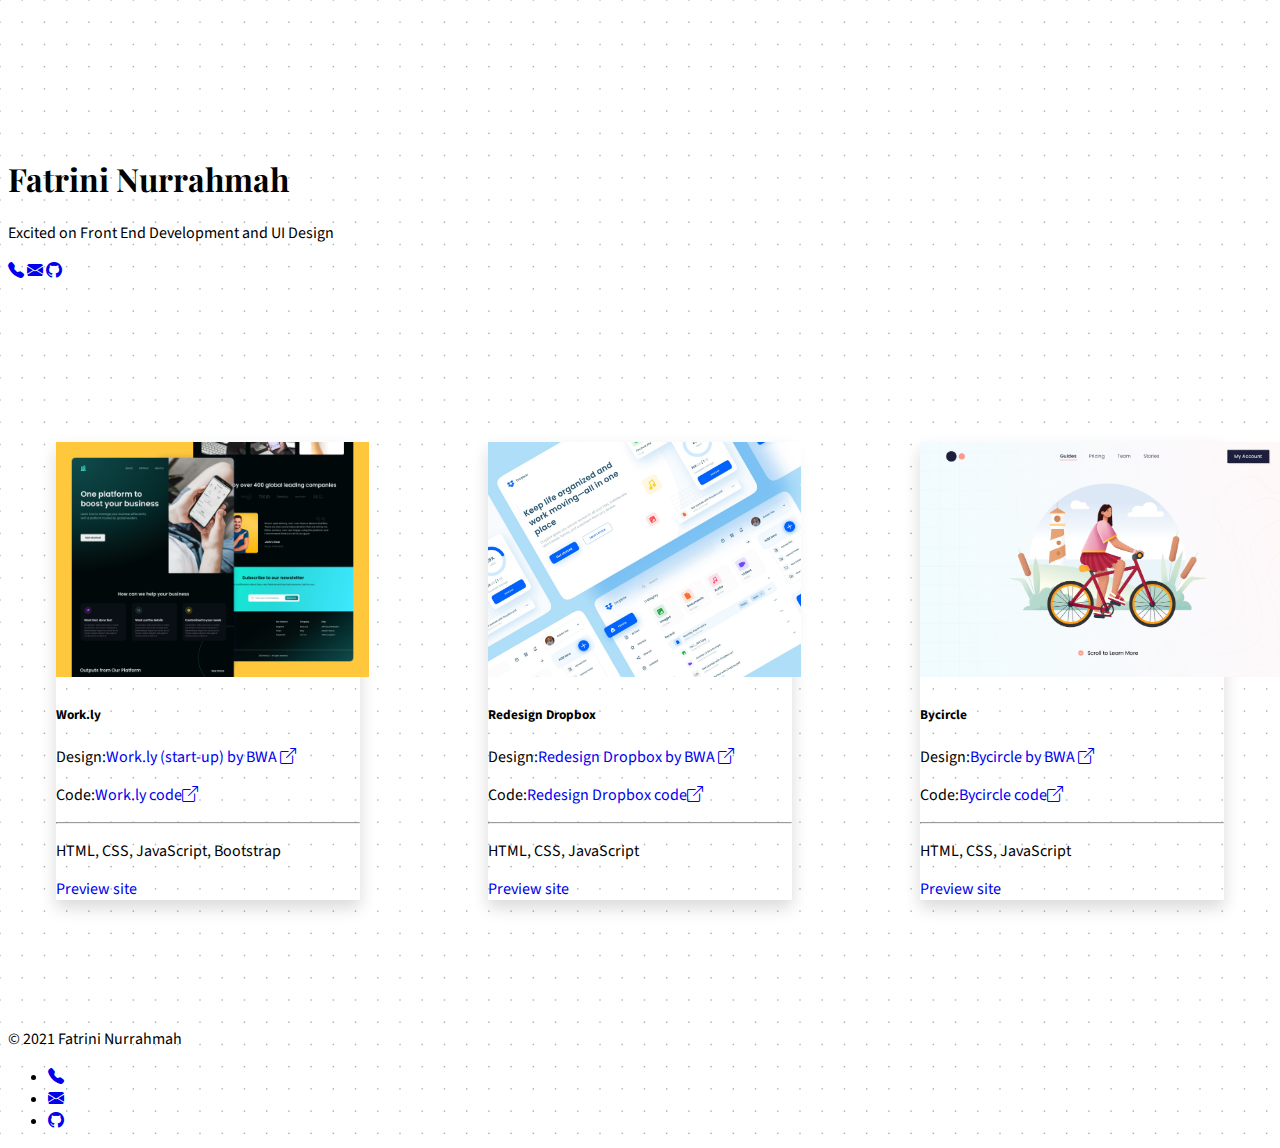
==== index.html @ ceedaf30 "change background image" ====
<!DOCTYPE html>
<html lang="en">
  <head>
    <meta charset="UTF-8" />
    <meta http-equiv="X-UA-Compatible" content="IE=edge" />
    <meta name="viewport" content="width=device-width, initial-scale=1.0" />
    <title>fnurrahmah125</title>

    <!---------- Styles ---------->

    <!-- Bootstrap -->
    <link href="https://cdn.jsdelivr.net/npm/bootstrap@5.1.3/dist/css/bootstrap.min.css" rel="stylesheet" integrity="sha384-1BmE4kWBq78iYhFldvKuhfTAU6auU8tT94WrHftjDbrCEXSU1oBoqyl2QvZ6jIW3" crossorigin="anonymous" />
    <link rel="stylesheet" href="https://cdn.jsdelivr.net/npm/bootstrap-icons@1.7.1/font/bootstrap-icons.css" />

    <!-- Fonts Google -->
    <link rel="preconnect" href="https://fonts.googleapis.com" />
    <link rel="preconnect" href="https://fonts.gstatic.com" crossorigin />
    <link href="https://fonts.googleapis.com/css2?family=Playfair+Display:wght@400;500;600;700;800&display=swap" rel="stylesheet" />

    <link rel="preconnect" href="https://fonts.googleapis.com" />
    <link rel="preconnect" href="https://fonts.gstatic.com" crossorigin />
    <link href="https://fonts.googleapis.com/css2?family=Source+Sans+Pro:wght@300;400;600;700&display=swap" rel="stylesheet" />

    <!-- Custom Styles -->
    <link rel="stylesheet" href="styles.css" />
  </head>
  <body>
    <!-- Heroes -->
    <div class="container">
      <div class="heroes px-4 text-center">
        <h1 class="display-5 fw-bold">Fatrini Nurrahmah</h1>
        <div class="col-lg-6 mx-auto">
          <p class="lead mb-4">Excited on Front End Development and UI Design</p>
          <a href="https://wa.me/6285864042799">
            <i class="bi bi-telephone-fill fs-4 me-3 text-dark"></i>
          </a>
          <a href="#">
            <i class="bi bi-envelope-fill fs-4 me-3 text-dark"></i>
          </a>
          <a href="https://github.com/fnurrahmah125">
            <i class="bi bi-github fs-4 text-dark"></i>
          </a>
        </div>
      </div>
    </div>

    <!-- Cards -->
    <div class="container cards">
      <div class="card" style="width: 19rem">
        <img src="assets/Work.ly.jpg" class="card-img-top" alt="bycircle image" />
        <div class="card-body">
          <h5 class="card-title fw-bold">Work.ly</h5>
          <p>
            Design:<a href="https://www.figma.com/file/ilFYM1iRiOFVlTowpqP0tb/Work.ly-start-up" class="ms-2" target="_blank">Work.ly (start-up) by BWA <i class="bi bi-box-arrow-up-right ms-2"></i></a>
          </p>
          <p>
            Code:<a href="https://github.com/fnurrahmah125/workly" class="ms-2" target="_blank">Work.ly code<i class="bi bi-box-arrow-up-right ms-2"></i></a>
          </p>
          <hr />
          <p class="text-muted">HTML, CSS, JavaScript, Bootstrap</p>

          <a href="https://fnurrahmah125.github.io/workly/" class="btn btn-dark" target="_blank">Preview site</a>
        </div>
      </div>

      <div class="card" style="width: 19rem">
        <img src="assets/Shot.jpg" class="card-img-top" alt="work.ly image" />
        <div class="card-body">
          <h5 class="card-title fw-bold">Redesign Dropbox</h5>
          <p>
            Design:<a href="https://www.figma.com/file/mMSsgN4E2mw4i9N7wMUj1x/PX-Team---Redesign-Dropbox?node-id=10%3A2" class="ms-2" target="_blank">Redesign Dropbox by BWA <i class="bi bi-box-arrow-up-right ms-2"></i></a>
          </p>
          <p>
            Code:<a href="https://github.com/fnurrahmah125/redesign-dropbox" class="ms-2" target="_blank">Redesign Dropbox code<i class="bi bi-box-arrow-up-right ms-2"></i></a>
          </p>
          <hr />
          <p class="text-muted">HTML, CSS, JavaScript</p>

          <a href="https://fnurrahmah125.github.io/redesign-dropbox/" class="btn btn-dark" target="_blank">Preview site</a>
        </div>
      </div>

      <div class="card" style="width: 19rem">
        <img src="assets/bycircle.jpg" class="card-img-top" alt="work.ly image" />
        <div class="card-body">
          <h5 class="card-title fw-bold">Bycircle</h5>
          <p>
            Design:<a href="https://www.figma.com/file/HH1yiuI18GjoCxsSeytCXv/ByCircle?node-id=1%3A2" class="ms-2" target="_blank">Bycircle by BWA <i class="bi bi-box-arrow-up-right ms-2"></i></a>
          </p>
          <p>
            Code:<a href="https://github.com/fnurrahmah125/bycircle" class="ms-2" target="_blank">Bycircle code<i class="bi bi-box-arrow-up-right ms-2"></i></a>
          </p>
          <hr />
          <p class="text-muted">HTML, CSS, JavaScript</p>

          <a href="https://fnurrahmah125.github.io/bycircle/" class="btn btn-dark" target="_blank">Preview site</a>
        </div>
      </div>
    </div>

    <!-- Footer -->
    <div class="container">
      <footer class="d-flex flex-wrap justify-content-between align-items-center py-3 my-4 border-top">
        <div class="col-md-4 d-flex align-items-center">
          <!-- Logo -->
          <!-- <a href="/" class="mb-3 me-2 mb-md-0 text-muted text-decoration-none lh-1">
            <svg class="bi" width="30" height="24"><use xlink:href="#bootstrap" /></svg>
          </a> -->
          <span class="">&copy; 2021 Fatrini Nurrahmah</span>
        </div>

        <ul class="nav col-md-4 justify-content-end list-unstyled d-flex">
          <li class="ms-3">
            <a href="https://wa.me/6285864042799"><i class="bi bi-telephone-fill text-dark"></i></a>
          </li>
          <li class="ms-3">
            <a href="#"><i class="bi bi-envelope-fill text-dark"></i></a>
          </li>
          <li class="ms-3">
            <a href="https://github.com/fnurrahmah125"><i class="bi bi-github text-dark"></i></a>
          </li>
        </ul>
      </footer>
    </div>

    <!-- Script -->
    <script src="script.js"></script>
    <script src="https://cdn.jsdelivr.net/npm/bootstrap@5.1.3/dist/js/bootstrap.bundle.min.js" integrity="sha384-ka7Sk0Gln4gmtz2MlQnikT1wXgYsOg+OMhuP+IlRH9sENBO0LRn5q+8nbTov4+1p" crossorigin="anonymous"></script>
  </body>
</html>
---- styles.css ----
body {
  font-family: "Source Sans Pro", sans-serif;
  background-image: url(assets/dot-grid.png);
}

body h1 {
  font-family: "Playfair Display", serif;
}

body a {
  text-decoration: none;
}

.heroes {
  padding-top: 8rem;
  padding-bottom: 10rem;
}

.cards {
  display: flex;
  justify-content: center;
  gap: 2rem;
  flex-wrap: wrap;
  padding-bottom: 8rem;
}

.cards .card {
  transition: 0.5s;
}

.cards .card {
  box-shadow: 0 0.5rem 1rem rgba(0, 0, 0, 0.15);
}

.cards .card:hover {
  box-shadow: 0 1rem 2rem rgba(0, 0, 0, 0.175);
}

.cards .card .card-img-top {
  height: 235px;
  object-fit: cover;
}

@media (min-width: 576px) {
  .cards {
    justify-content: space-around;
  }
}
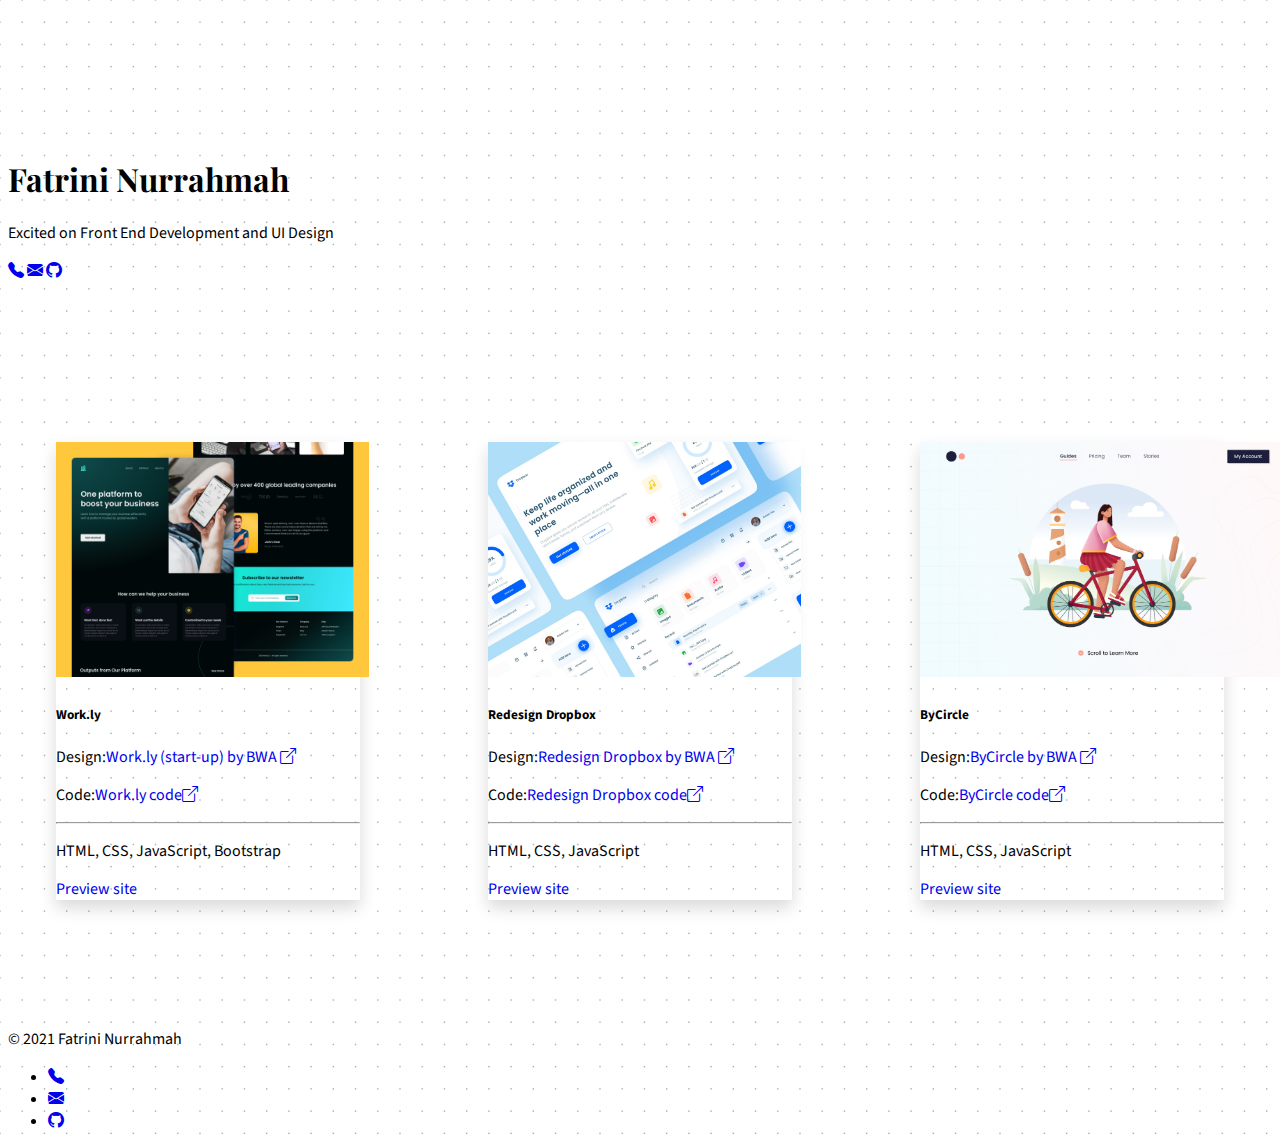
==== commit ecfee253: "change bycircle title" ====
--- a/index.html
+++ b/index.html
@@ -83,12 +83,12 @@
       <div class="card" style="width: 19rem">
         <img src="assets/bycircle.jpg" class="card-img-top" alt="work.ly image" />
         <div class="card-body">
-          <h5 class="card-title fw-bold">Bycircle</h5>
+          <h5 class="card-title fw-bold">ByCircle</h5>
           <p>
-            Design:<a href="https://www.figma.com/file/HH1yiuI18GjoCxsSeytCXv/ByCircle?node-id=1%3A2" class="ms-2" target="_blank">Bycircle by BWA <i class="bi bi-box-arrow-up-right ms-2"></i></a>
+            Design:<a href="https://www.figma.com/file/HH1yiuI18GjoCxsSeytCXv/ByCircle?node-id=1%3A2" class="ms-2" target="_blank">ByCircle by BWA <i class="bi bi-box-arrow-up-right ms-2"></i></a>
           </p>
           <p>
-            Code:<a href="https://github.com/fnurrahmah125/bycircle" class="ms-2" target="_blank">Bycircle code<i class="bi bi-box-arrow-up-right ms-2"></i></a>
+            Code:<a href="https://github.com/fnurrahmah125/bycircle" class="ms-2" target="_blank">ByCircle code<i class="bi bi-box-arrow-up-right ms-2"></i></a>
           </p>
           <hr />
           <p class="text-muted">HTML, CSS, JavaScript</p>
@@ -102,10 +102,6 @@
     <div class="container">
       <footer class="d-flex flex-wrap justify-content-between align-items-center py-3 my-4 border-top">
         <div class="col-md-4 d-flex align-items-center">
-          <!-- Logo -->
-          <!-- <a href="/" class="mb-3 me-2 mb-md-0 text-muted text-decoration-none lh-1">
-            <svg class="bi" width="30" height="24"><use xlink:href="#bootstrap" /></svg>
-          </a> -->
           <span class="">&copy; 2021 Fatrini Nurrahmah</span>
         </div>
 
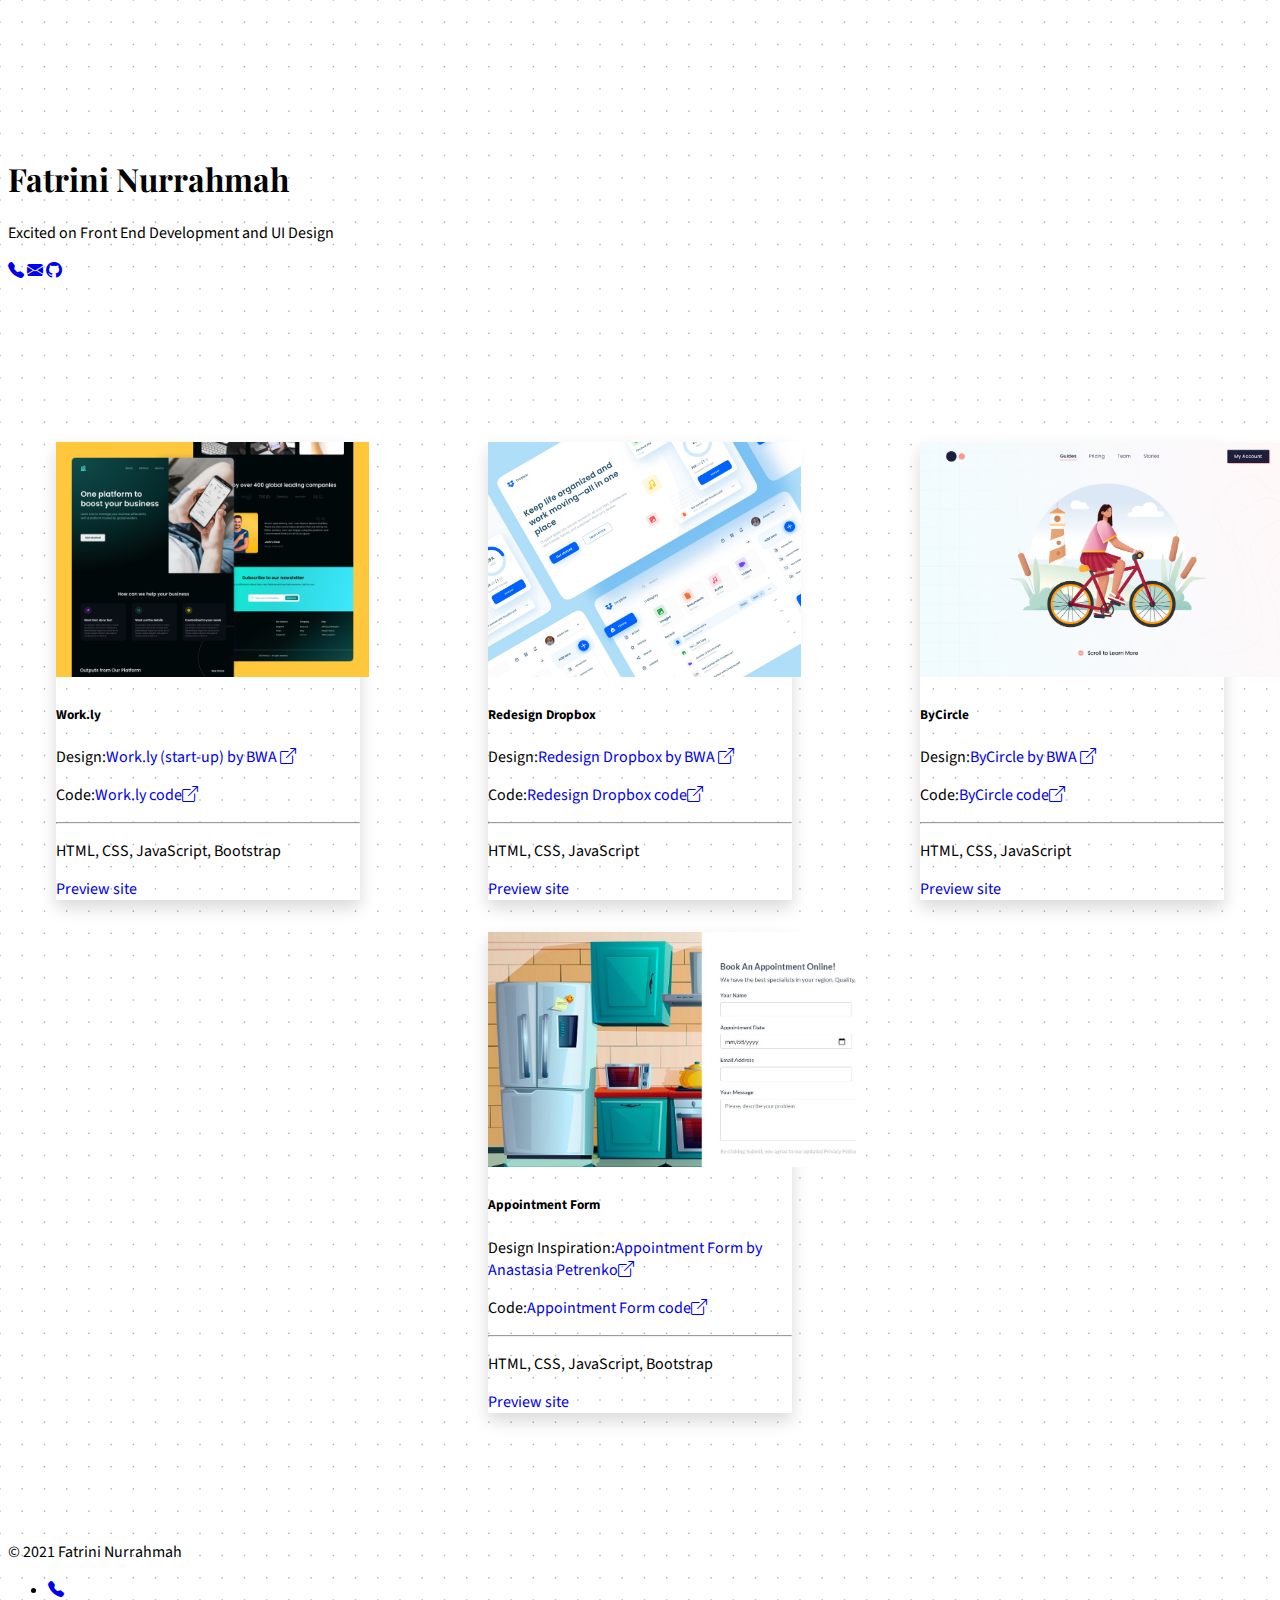
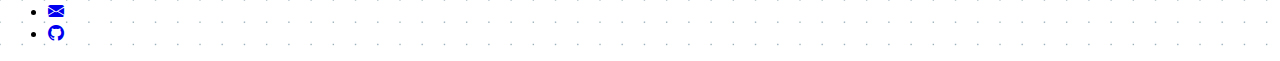
==== commit b8e869ab: "add appointment form" ====
--- a/index.html
+++ b/index.html
@@ -96,6 +96,28 @@
           <a href="https://fnurrahmah125.github.io/bycircle/" class="btn btn-dark" target="_blank">Preview site</a>
         </div>
       </div>
+
+      <div class="card" style="width: 19rem">
+        <img src="assets/appointment.jpg" class="card-img-top" alt="appointment form image" />
+        <div class="card-body">
+          <h5 class="card-title fw-bold">Appointment Form</h5>
+          <p>
+            Design Inspiration:<a
+              href="https://dribbble.com/shots/15126161-Appointment-form?utm_source=Clipboard_Shot&utm_campaign=AnnastasiiaP2018&utm_content=Appointment%20form&utm_medium=Social_Share&utm_source=Clipboard_Shot&utm_campaign=AnnastasiiaP2018&utm_content=Appointment%20form&utm_medium=Social_Share"
+              class="ms-2"
+              target="_blank"
+              >Appointment Form by Anastasia Petrenko<i class="bi bi-box-arrow-up-right ms-2"></i
+            ></a>
+          </p>
+          <p>
+            Code:<a href="https://github.com/fnurrahmah125/appointment-form" class="ms-2" target="_blank">Appointment Form code<i class="bi bi-box-arrow-up-right ms-2"></i></a>
+          </p>
+          <hr />
+          <p class="text-muted">HTML, CSS, JavaScript, Bootstrap</p>
+
+          <a href="https://fnurrahmah125.github.io/appointment-form/" class="btn btn-dark" target="_blank">Preview site</a>
+        </div>
+      </div>
     </div>
 
     <!-- Footer -->
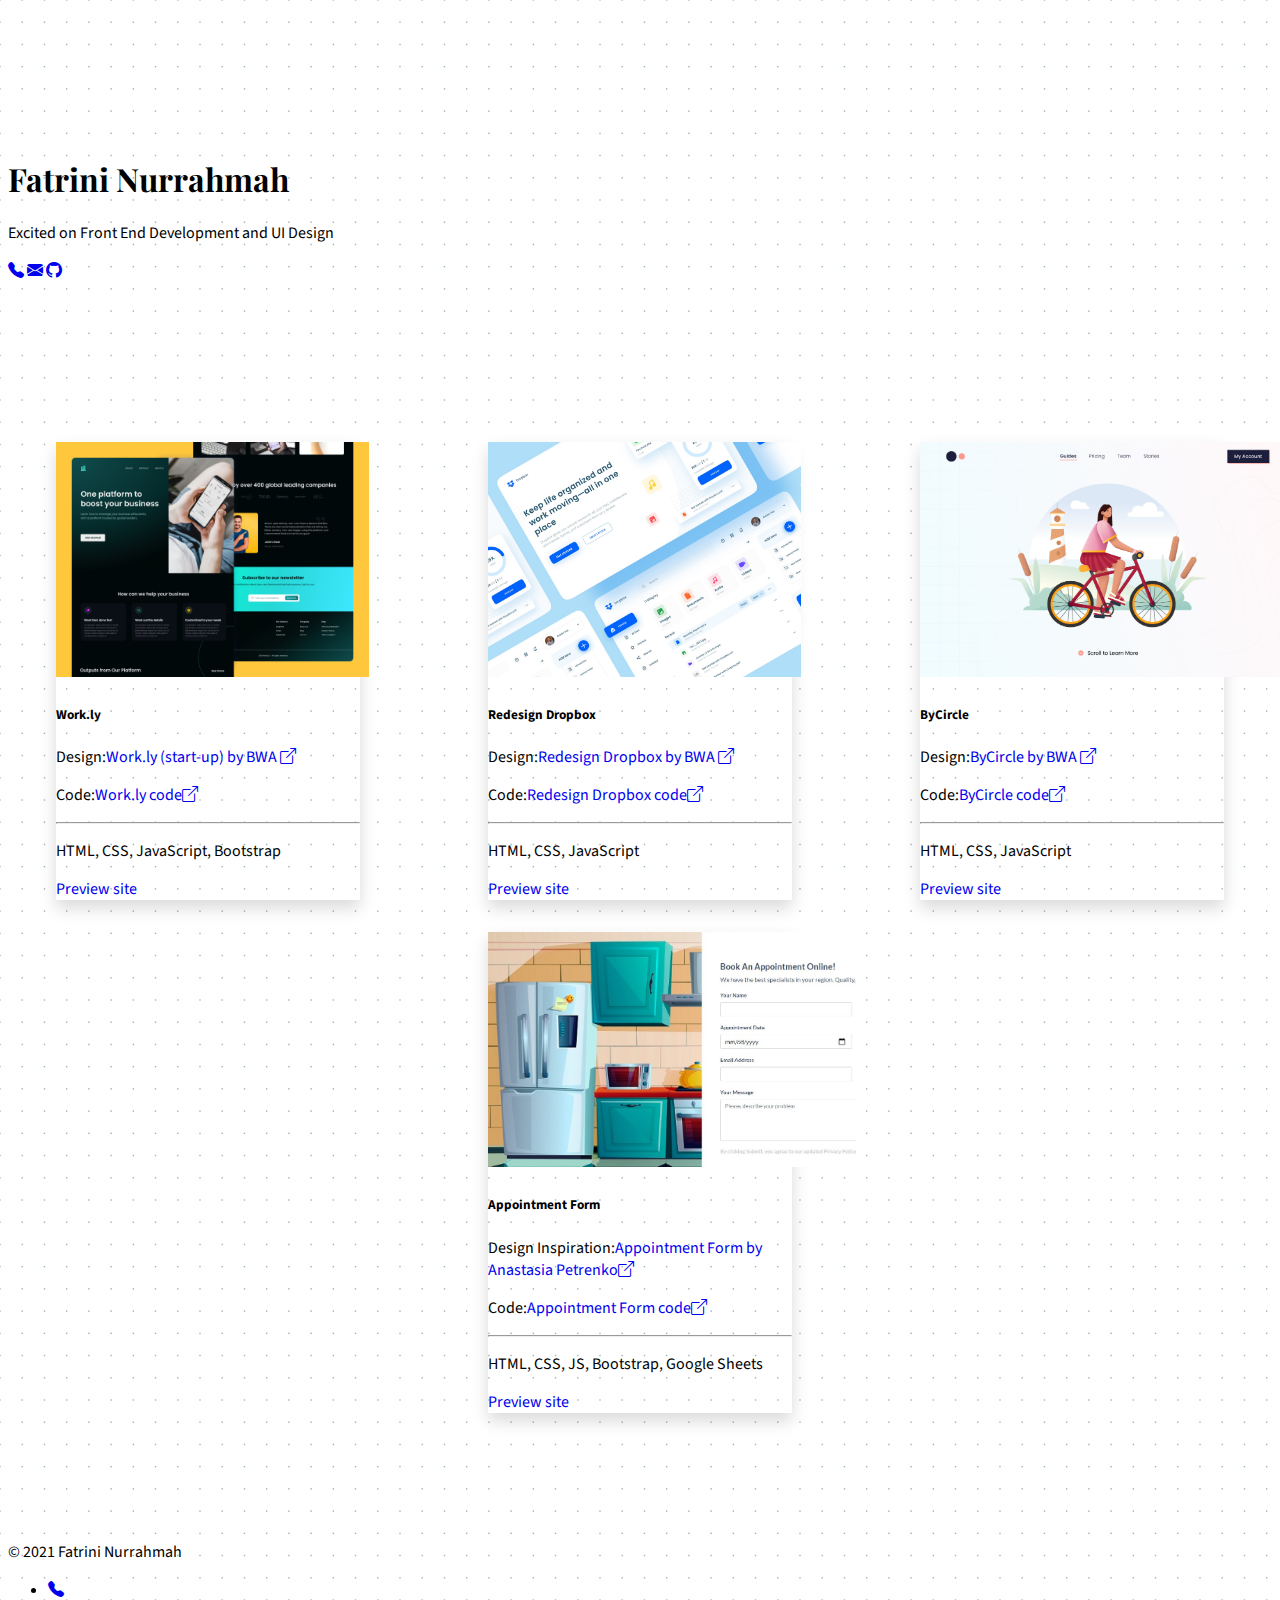
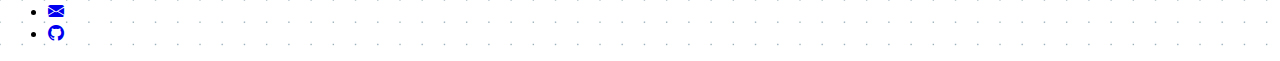
==== commit 6037c94b: "modify fourth card tech list" ====
--- a/index.html
+++ b/index.html
@@ -113,7 +113,7 @@
             Code:<a href="https://github.com/fnurrahmah125/appointment-form" class="ms-2" target="_blank">Appointment Form code<i class="bi bi-box-arrow-up-right ms-2"></i></a>
           </p>
           <hr />
-          <p class="text-muted">HTML, CSS, JavaScript, Bootstrap</p>
+          <p class="text-muted">HTML, CSS, JS, Bootstrap, Google Sheets</p>
 
           <a href="https://fnurrahmah125.github.io/appointment-form/" class="btn btn-dark" target="_blank">Preview site</a>
         </div>
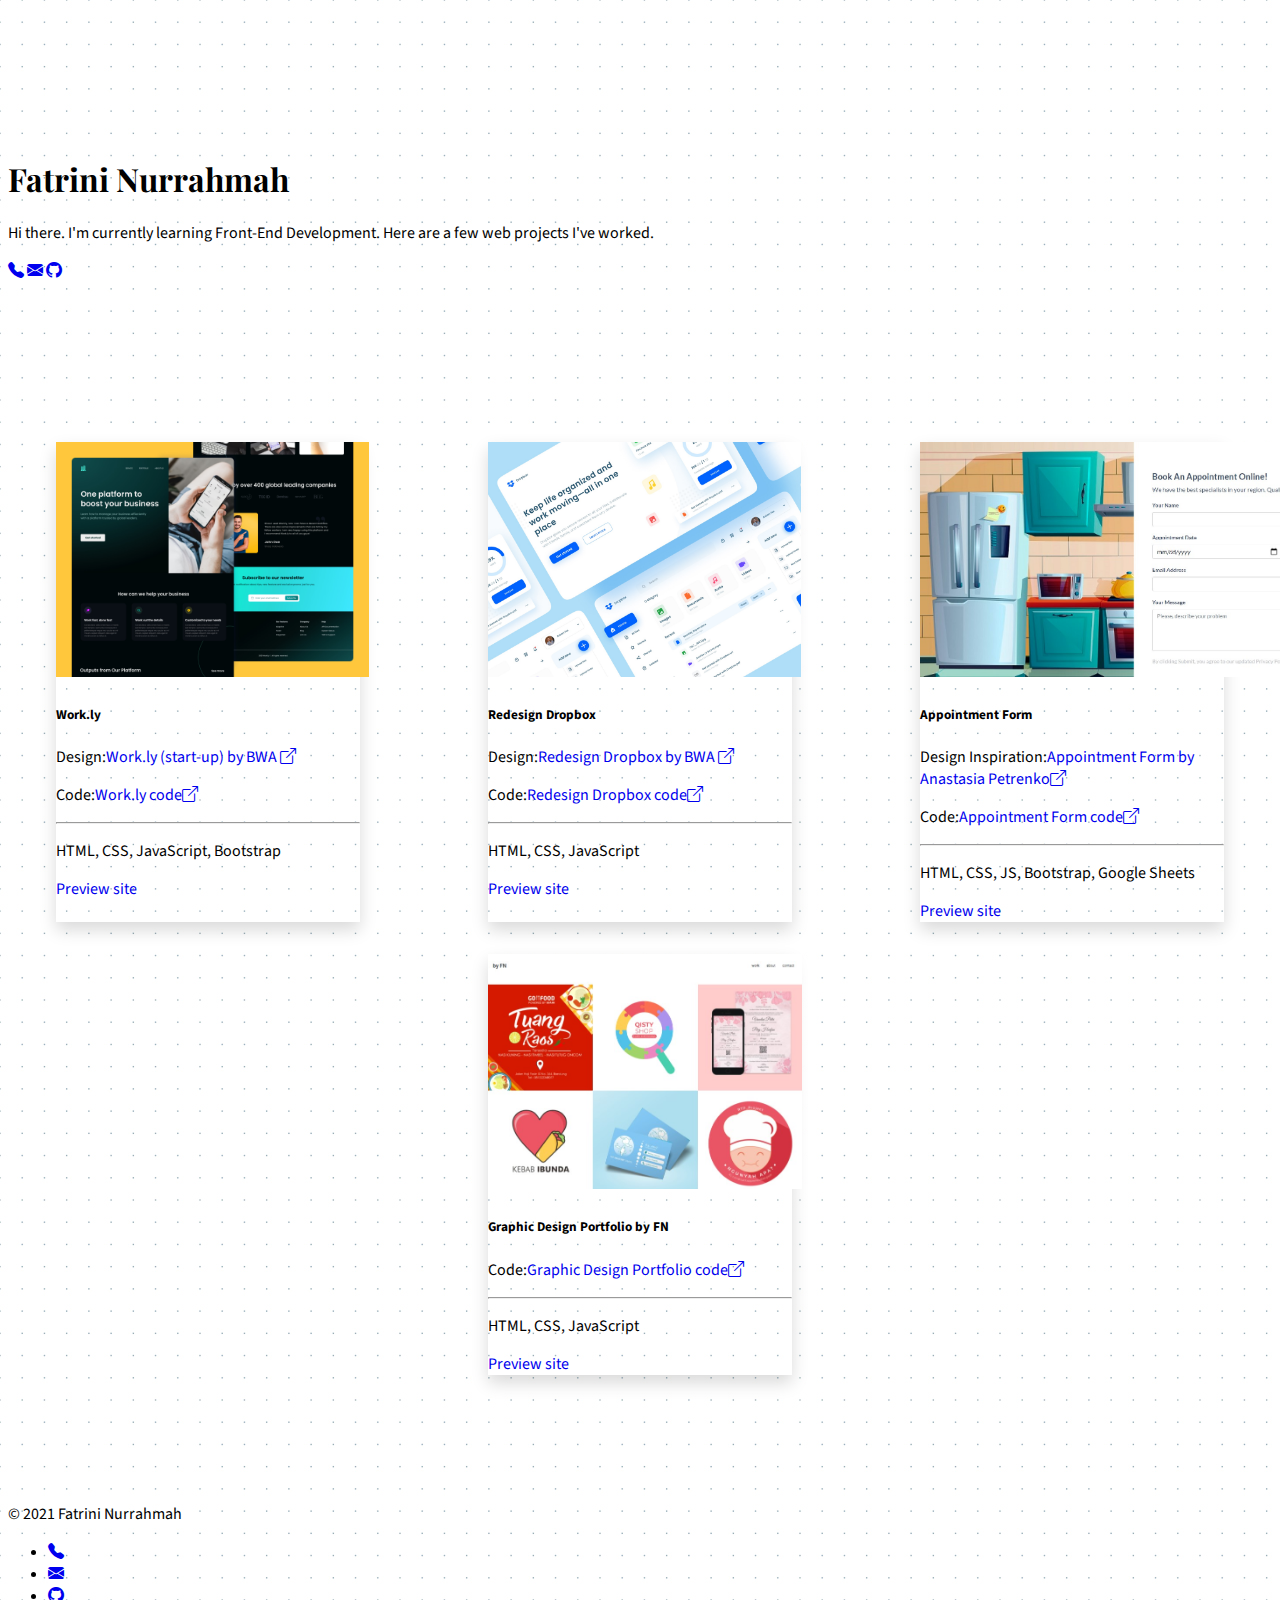
==== commit d74d2295: "add new card" ====
--- a/index.html
+++ b/index.html
@@ -23,6 +23,9 @@
 
     <!-- Custom Styles -->
     <link rel="stylesheet" href="styles.css" />
+
+    <!-- Favicon -->
+    <link rel="icon" href="assets/logo.png" />
   </head>
   <body>
     <!-- Heroes -->
@@ -30,7 +33,7 @@
       <div class="heroes px-4 text-center">
         <h1 class="display-5 fw-bold">Fatrini Nurrahmah</h1>
         <div class="col-lg-6 mx-auto">
-          <p class="lead mb-4">Excited on Front End Development and UI Design</p>
+          <p class="lead mb-4">Hi there. I'm currently learning Front-End Development. Here are a few web projects I've worked.</p>
           <a href="https://wa.me/6285864042799">
             <i class="bi bi-telephone-fill fs-4 me-3 text-dark"></i>
           </a>
@@ -81,23 +84,6 @@
       </div>
 
       <div class="card" style="width: 19rem">
-        <img src="assets/bycircle.jpg" class="card-img-top" alt="work.ly image" />
-        <div class="card-body">
-          <h5 class="card-title fw-bold">ByCircle</h5>
-          <p>
-            Design:<a href="https://www.figma.com/file/HH1yiuI18GjoCxsSeytCXv/ByCircle?node-id=1%3A2" class="ms-2" target="_blank">ByCircle by BWA <i class="bi bi-box-arrow-up-right ms-2"></i></a>
-          </p>
-          <p>
-            Code:<a href="https://github.com/fnurrahmah125/bycircle" class="ms-2" target="_blank">ByCircle code<i class="bi bi-box-arrow-up-right ms-2"></i></a>
-          </p>
-          <hr />
-          <p class="text-muted">HTML, CSS, JavaScript</p>
-
-          <a href="https://fnurrahmah125.github.io/bycircle/" class="btn btn-dark" target="_blank">Preview site</a>
-        </div>
-      </div>
-
-      <div class="card" style="width: 19rem">
         <img src="assets/appointment.jpg" class="card-img-top" alt="appointment form image" />
         <div class="card-body">
           <h5 class="card-title fw-bold">Appointment Form</h5>
@@ -116,6 +102,21 @@
           <p class="text-muted">HTML, CSS, JS, Bootstrap, Google Sheets</p>
 
           <a href="https://fnurrahmah125.github.io/appointment-form/" class="btn btn-dark" target="_blank">Preview site</a>
+        </div>
+      </div>
+
+      <div class="card" style="width: 19rem">
+        <img src="assets/byfn.jpg" class="card-img-top" alt="appointment form image" />
+        <div class="card-body">
+          <h5 class="card-title fw-bold">Graphic Design Portfolio by FN</h5>
+
+          <p>
+            Code:<a href="https://github.com/fnurrahmah125/byfn" class="ms-2" target="_blank">Graphic Design Portfolio code<i class="bi bi-box-arrow-up-right ms-2"></i></a>
+          </p>
+          <hr />
+          <p class="text-muted">HTML, CSS, JavaScript</p>
+
+          <a href="https://fnurrahmah125.github.io/byfn/" class="btn btn-dark" target="_blank">Preview site</a>
         </div>
       </div>
     </div>
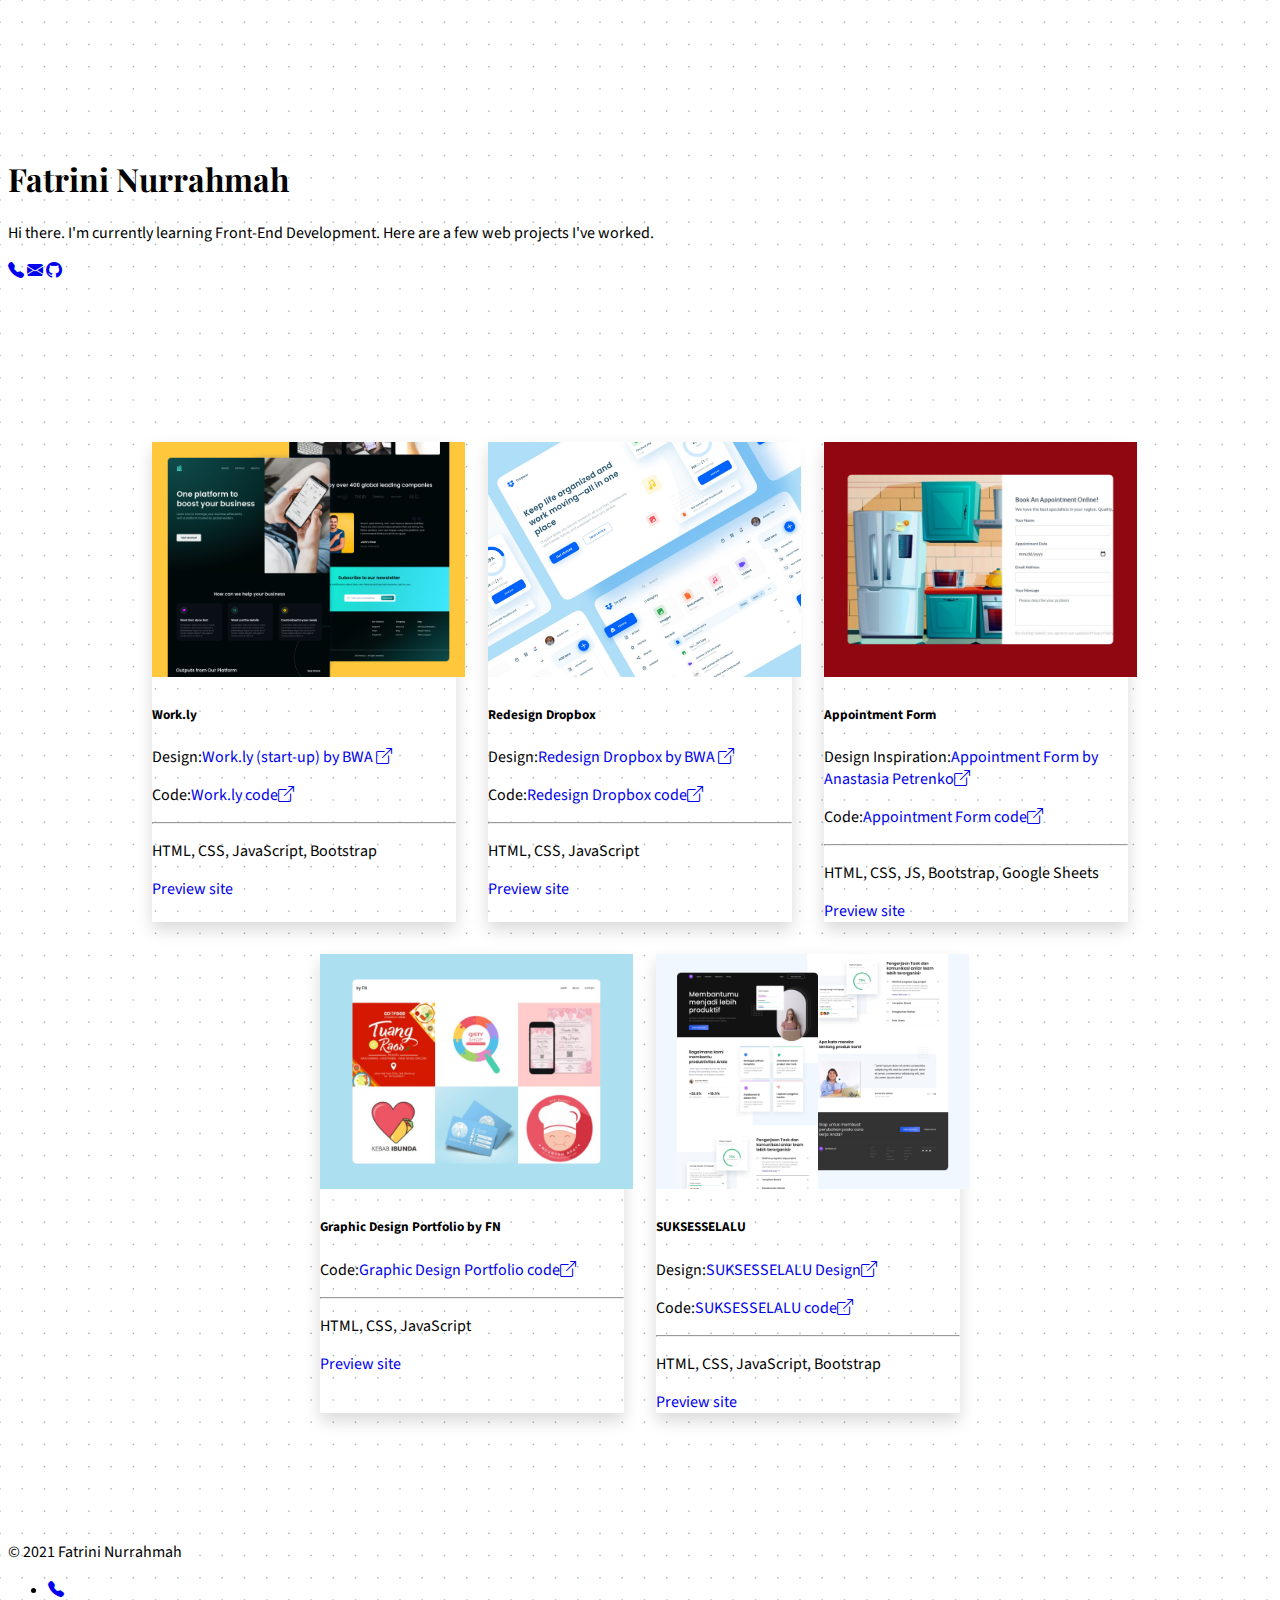
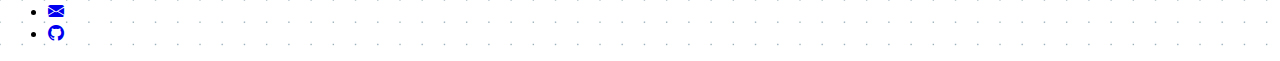
==== commit 13ba4a3e: "add suksesselalu card" ====
--- a/index.html
+++ b/index.html
@@ -49,6 +49,7 @@
 
     <!-- Cards -->
     <div class="container cards">
+      <!-- Card 1 -->
       <div class="card" style="width: 19rem">
         <img src="assets/Work.ly.jpg" class="card-img-top" alt="bycircle image" />
         <div class="card-body">
@@ -66,6 +67,7 @@
         </div>
       </div>
 
+      <!-- Card 2 -->
       <div class="card" style="width: 19rem">
         <img src="assets/Shot.jpg" class="card-img-top" alt="work.ly image" />
         <div class="card-body">
@@ -83,6 +85,7 @@
         </div>
       </div>
 
+      <!-- Card 3 -->
       <div class="card" style="width: 19rem">
         <img src="assets/appointment.jpg" class="card-img-top" alt="appointment form image" />
         <div class="card-body">
@@ -105,6 +108,7 @@
         </div>
       </div>
 
+      <!-- Card 4 -->
       <div class="card" style="width: 19rem">
         <img src="assets/byfn.jpg" class="card-img-top" alt="appointment form image" />
         <div class="card-body">
@@ -117,6 +121,25 @@
           <p class="text-muted">HTML, CSS, JavaScript</p>
 
           <a href="https://fnurrahmah125.github.io/byfn/" class="btn btn-dark" target="_blank">Preview site</a>
+        </div>
+      </div>
+
+      <!-- Card 5 -->
+      <div class="card" style="width: 19rem">
+        <img src="assets/suksesselalu.jpg" class="card-img-top" alt="suksesselalu image" />
+        <div class="card-body">
+          <h5 class="card-title fw-bold">SUKSESSELALU</h5>
+
+          <p>
+            Design:<a href="https://www.figma.com/file/DfmragI70aZPUa3QDrLNw5/suksesselalu-(from-Dwinawan's-tutorial)?node-id=0%3A1" class="ms-2" target="_blank">SUKSESSELALU Design<i class="bi bi-box-arrow-up-right ms-2"></i></a>
+          </p>
+          <p>
+            Code:<a href="https://github.com/fnurrahmah125/suksesselalu" class="ms-2" target="_blank">SUKSESSELALU code<i class="bi bi-box-arrow-up-right ms-2"></i></a>
+          </p>
+          <hr />
+          <p class="text-muted">HTML, CSS, JavaScript, Bootstrap</p>
+
+          <a href="https://fnurrahmah125.github.io/suksesselalu/" class="btn btn-dark" target="_blank">Preview site</a>
         </div>
       </div>
     </div>
--- a/styles.css
+++ b/styles.css
@@ -40,9 +40,3 @@
   height: 235px;
   object-fit: cover;
 }
-
-@media (min-width: 576px) {
-  .cards {
-    justify-content: space-around;
-  }
-}
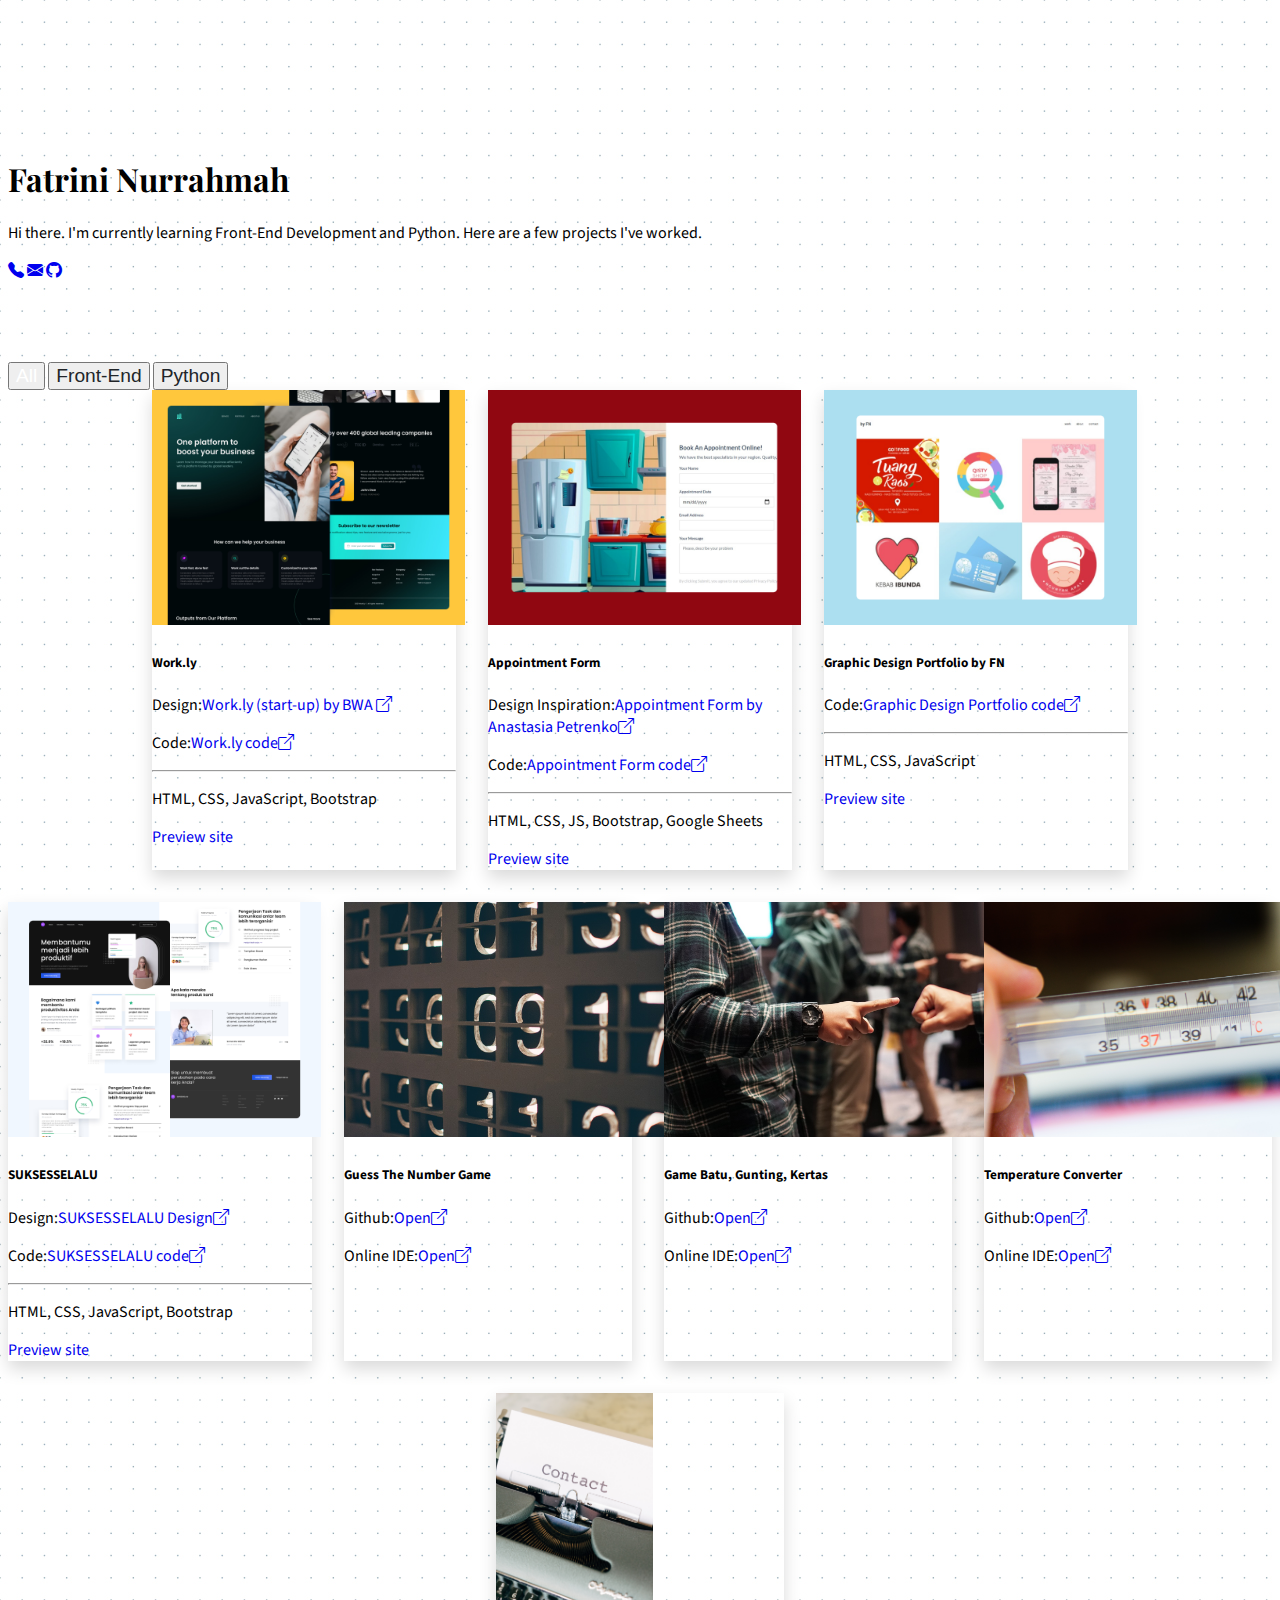
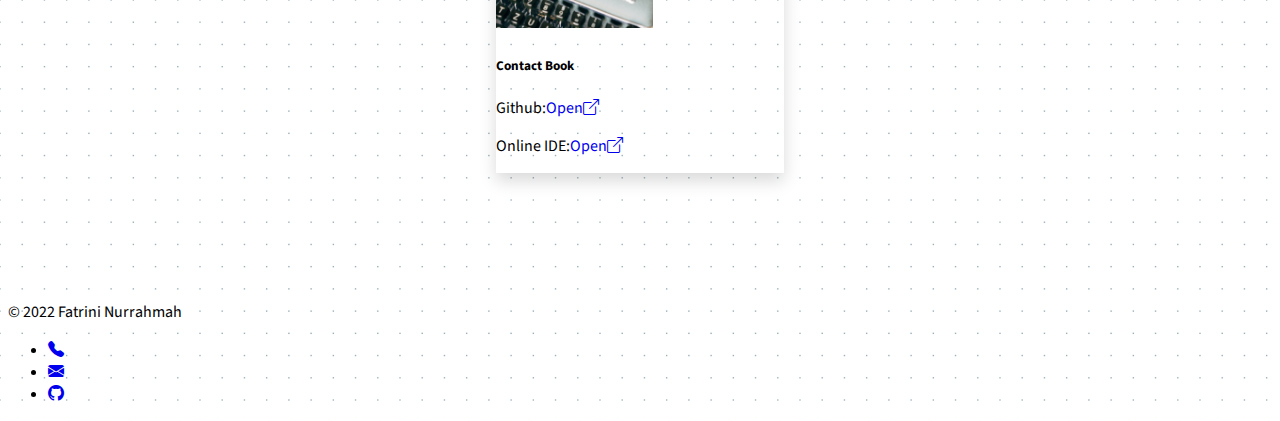
==== commit 589c5d6a: "menambahkan python ptojects" ====
--- a/index.html
+++ b/index.html
@@ -33,7 +33,7 @@
       <div class="heroes px-4 text-center">
         <h1 class="display-5 fw-bold">Fatrini Nurrahmah</h1>
         <div class="col-lg-6 mx-auto">
-          <p class="lead mb-4">Hi there. I'm currently learning Front-End Development. Here are a few web projects I've worked.</p>
+          <p class="lead mb-4">Hi there. I'm currently learning Front-End Development and Python. Here are a few projects I've worked.</p>
           <a href="https://wa.me/6285864042799">
             <i class="bi bi-telephone-fill fs-4 me-3 text-dark"></i>
           </a>
@@ -47,10 +47,17 @@
       </div>
     </div>
 
+    <!-- Navlinks -->
+    <nav class="d-flex justify-content-center mb-5">
+      <button type="button" class="btn-all btn btn-outline-dark me-3 active"><a href="#">All</a></button>
+      <button type="button" class="btn-fe btn btn-outline-dark me-3"><a href="#">Front-End</a></button>
+      <button type="button" class="btn-python btn btn-outline-dark me-3"><a href="#">Python</a></button>
+    </nav>
+
     <!-- Cards -->
     <div class="container cards">
       <!-- Card 1 -->
-      <div class="card" style="width: 19rem">
+      <div class="card frontEnd" style="width: 19rem">
         <img src="assets/Work.ly.jpg" class="card-img-top" alt="bycircle image" />
         <div class="card-body">
           <h5 class="card-title fw-bold">Work.ly</h5>
@@ -68,25 +75,7 @@
       </div>
 
       <!-- Card 2 -->
-      <div class="card" style="width: 19rem">
-        <img src="assets/Shot.jpg" class="card-img-top" alt="work.ly image" />
-        <div class="card-body">
-          <h5 class="card-title fw-bold">Redesign Dropbox</h5>
-          <p>
-            Design:<a href="https://www.figma.com/file/mMSsgN4E2mw4i9N7wMUj1x/PX-Team---Redesign-Dropbox?node-id=10%3A2" class="ms-2" target="_blank">Redesign Dropbox by BWA <i class="bi bi-box-arrow-up-right ms-2"></i></a>
-          </p>
-          <p>
-            Code:<a href="https://github.com/fnurrahmah125/redesign-dropbox" class="ms-2" target="_blank">Redesign Dropbox code<i class="bi bi-box-arrow-up-right ms-2"></i></a>
-          </p>
-          <hr />
-          <p class="text-muted">HTML, CSS, JavaScript</p>
-
-          <a href="https://fnurrahmah125.github.io/redesign-dropbox/" class="btn btn-dark" target="_blank">Preview site</a>
-        </div>
-      </div>
-
-      <!-- Card 3 -->
-      <div class="card" style="width: 19rem">
+      <div class="card frontEnd" style="width: 19rem">
         <img src="assets/appointment.jpg" class="card-img-top" alt="appointment form image" />
         <div class="card-body">
           <h5 class="card-title fw-bold">Appointment Form</h5>
@@ -108,38 +97,94 @@
         </div>
       </div>
 
+      <!-- Card 3 -->
+      <div class="card frontEnd" style="width: 19rem">
+        <img src="assets/byfn.jpg" class="card-img-top" alt="appointment form image" />
+        <div class="card-body">
+          <h5 class="card-title fw-bold">Graphic Design Portfolio by FN</h5>
+
+          <p>
+            Code:<a href="https://github.com/fnurrahmah125/byfn" class="ms-2" target="_blank">Graphic Design Portfolio code<i class="bi bi-box-arrow-up-right ms-2"></i></a>
+          </p>
+          <hr />
+          <p class="text-muted">HTML, CSS, JavaScript</p>
+
+          <a href="https://fnurrahmah125.github.io/byfn/" class="btn btn-dark" target="_blank">Preview site</a>
+        </div>
+      </div>
+
       <!-- Card 4 -->
-      <div class="card" style="width: 19rem">
-        <img src="assets/byfn.jpg" class="card-img-top" alt="appointment form image" />
-        <div class="card-body">
-          <h5 class="card-title fw-bold">Graphic Design Portfolio by FN</h5>
-
-          <p>
-            Code:<a href="https://github.com/fnurrahmah125/byfn" class="ms-2" target="_blank">Graphic Design Portfolio code<i class="bi bi-box-arrow-up-right ms-2"></i></a>
-          </p>
-          <hr />
-          <p class="text-muted">HTML, CSS, JavaScript</p>
-
-          <a href="https://fnurrahmah125.github.io/byfn/" class="btn btn-dark" target="_blank">Preview site</a>
+      <div class="card frontEnd" style="width: 19rem">
+        <img src="assets/suksesselalu.jpg" class="card-img-top" alt="suksesselalu image" />
+        <div class="card-body">
+          <h5 class="card-title fw-bold">SUKSESSELALU</h5>
+
+          <p>
+            Design:<a href="https://www.figma.com/file/DfmragI70aZPUa3QDrLNw5/suksesselalu-(from-Dwinawan's-tutorial)?node-id=0%3A1" class="ms-2" target="_blank">SUKSESSELALU Design<i class="bi bi-box-arrow-up-right ms-2"></i></a>
+          </p>
+          <p>
+            Code:<a href="https://github.com/fnurrahmah125/suksesselalu" class="ms-2" target="_blank">SUKSESSELALU code<i class="bi bi-box-arrow-up-right ms-2"></i></a>
+          </p>
+          <hr />
+          <p class="text-muted">HTML, CSS, JavaScript, Bootstrap</p>
+
+          <a href="https://fnurrahmah125.github.io/suksesselalu/" class="btn btn-dark" target="_blank">Preview site</a>
         </div>
       </div>
 
       <!-- Card 5 -->
-      <div class="card" style="width: 19rem">
-        <img src="assets/suksesselalu.jpg" class="card-img-top" alt="suksesselalu image" />
-        <div class="card-body">
-          <h5 class="card-title fw-bold">SUKSESSELALU</h5>
-
-          <p>
-            Design:<a href="https://www.figma.com/file/DfmragI70aZPUa3QDrLNw5/suksesselalu-(from-Dwinawan's-tutorial)?node-id=0%3A1" class="ms-2" target="_blank">SUKSESSELALU Design<i class="bi bi-box-arrow-up-right ms-2"></i></a>
-          </p>
-          <p>
-            Code:<a href="https://github.com/fnurrahmah125/suksesselalu" class="ms-2" target="_blank">SUKSESSELALU code<i class="bi bi-box-arrow-up-right ms-2"></i></a>
-          </p>
-          <hr />
-          <p class="text-muted">HTML, CSS, JavaScript, Bootstrap</p>
-
-          <a href="https://fnurrahmah125.github.io/suksesselalu/" class="btn btn-dark" target="_blank">Preview site</a>
+      <div class="card python" style="width: 18rem">
+        <img src="assets/guess-number.jpg" class="card-img-top" alt="" />
+        <div class="card-body">
+          <h5 class="card-title">Guess The Number Game</h5>
+          <p>
+            Github:<a href="https://github.com/fnurrahmah125/python-projects/blob/main/guess_the_number_game/main.py" class="ms-2" target="_blank">Open<i class="bi bi-box-arrow-up-right ms-2"></i></a>
+          </p>
+          <p>
+            Online IDE:<a href="https://replit.com/join/nxmtjkbwib-fnurrahmah" class="ms-2" target="_blank">Open<i class="bi bi-box-arrow-up-right ms-2"></i></a>
+          </p>
+        </div>
+      </div>
+
+      <!-- Card 6 -->
+      <div class="card python" style="width: 18rem">
+        <img src="assets/batu-gunting-kertas.jpg" class="card-img-top" alt="" />
+        <div class="card-body">
+          <h5 class="card-title">Game Batu, Gunting, Kertas</h5>
+          <p>
+            Github:<a href="https://github.com/fnurrahmah125/python-projects/blob/main/game_batu_gunting_kertas/main.py" class="ms-2" target="_blank">Open<i class="bi bi-box-arrow-up-right ms-2"></i></a>
+          </p>
+          <p>
+            Online IDE:<a href="https://replit.com/join/jzwfswwqjj-fnurrahmah" class="ms-2" target="_blank">Open<i class="bi bi-box-arrow-up-right ms-2"></i></a>
+          </p>
+        </div>
+      </div>
+
+      <!-- Card 7 -->
+      <div class="card python" style="width: 18rem">
+        <img src="assets/temp-converter.jpg" class="card-img-top" alt="" />
+        <div class="card-body">
+          <h5 class="card-title">Temperature Converter</h5>
+          <p>
+            Github:<a href="https://github.com/fnurrahmah125/python-projects/blob/main/temperature_converter/main.py" class="ms-2" target="_blank">Open<i class="bi bi-box-arrow-up-right ms-2"></i></a>
+          </p>
+          <p>
+            Online IDE:<a href="https://replit.com/join/vdcercvtej-fnurrahmah" class="ms-2" target="_blank">Open<i class="bi bi-box-arrow-up-right ms-2"></i></a>
+          </p>
+        </div>
+      </div>
+
+      <!-- Card 8 -->
+      <div class="card python" style="width: 18rem">
+        <img src="assets/contact-book.jpg" class="card-img-top" alt="" />
+        <div class="card-body">
+          <h5 class="card-title">Contact Book</h5>
+          <p>
+            Github:<a href="https://github.com/fnurrahmah125/python-projects/tree/main/contact_book" class="ms-2" target="_blank">Open<i class="bi bi-box-arrow-up-right ms-2"></i></a>
+          </p>
+          <p>
+            Online IDE:<a href="https://replit.com/join/eflabvjuto-fnurrahmah" class="ms-2" target="_blank">Open<i class="bi bi-box-arrow-up-right ms-2"></i></a>
+          </p>
         </div>
       </div>
     </div>
@@ -148,7 +193,7 @@
     <div class="container">
       <footer class="d-flex flex-wrap justify-content-between align-items-center py-3 my-4 border-top">
         <div class="col-md-4 d-flex align-items-center">
-          <span class="">&copy; 2021 Fatrini Nurrahmah</span>
+          <span class="">&copy; 2022 Fatrini Nurrahmah</span>
         </div>
 
         <ul class="nav col-md-4 justify-content-end list-unstyled d-flex">
--- a/styles.css
+++ b/styles.css
@@ -13,7 +13,23 @@
 
 .heroes {
   padding-top: 8rem;
-  padding-bottom: 10rem;
+  padding-bottom: 5rem;
+}
+
+nav a {
+  font-size: 1.2rem;
+  text-decoration: none;
+  color: #212529;
+}
+
+nav a:hover {
+  color: #fff;
+}
+
+nav .active a {
+  font-size: 1.2rem;
+  text-decoration: none;
+  color: #fff;
 }
 
 .cards {
@@ -40,3 +56,8 @@
   height: 235px;
   object-fit: cover;
 }
+
+.frontEnd,
+.python {
+  display: block;
+}
